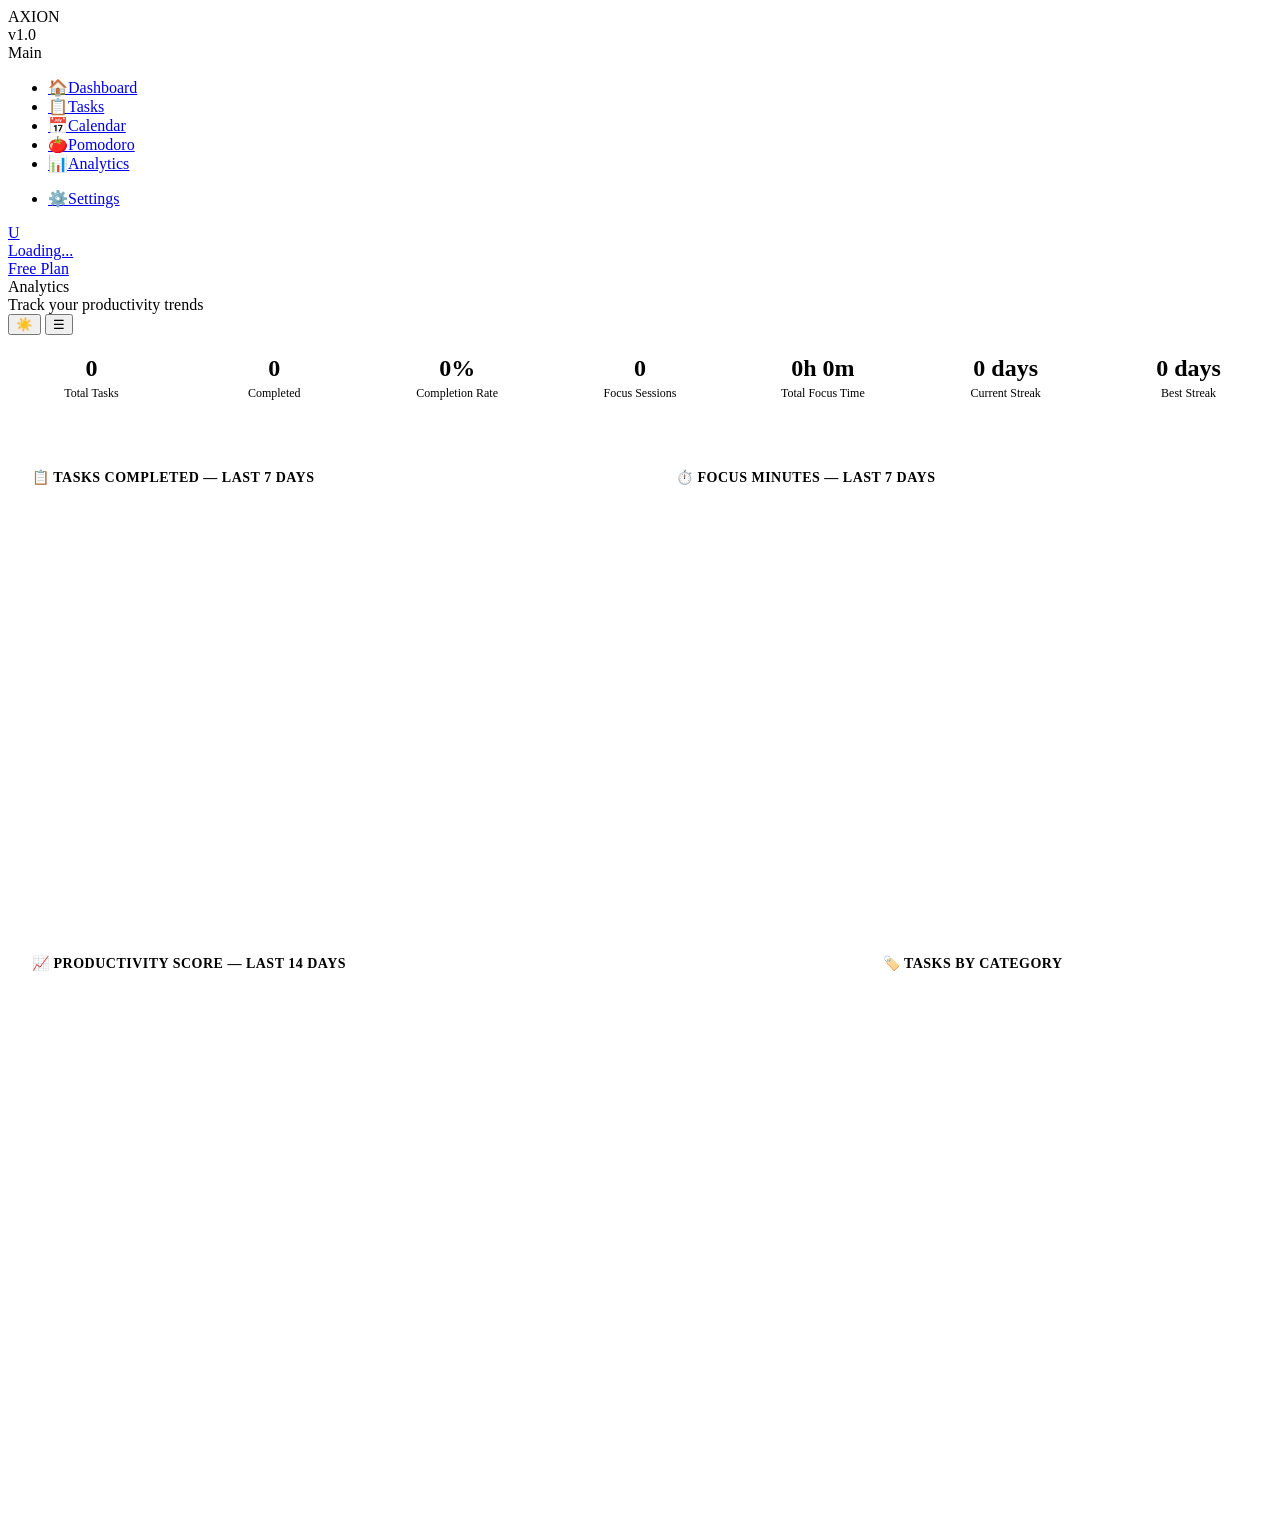
==== analytics.html @ 5f3f61e9 "Add files via upload" ====
<!DOCTYPE html>
<html lang="en">
<head>
<meta charset="UTF-8"><meta name="viewport" content="width=device-width, initial-scale=1.0">
<title>Analytics — AXION</title>
<link rel="manifest" href="manifest.json">
<link rel="stylesheet" href="css/style.css">
<link rel="stylesheet" href="css/dashboard.css">
<style>
.chart-container{background:var(--bg-card);border:1px solid var(--border);border-radius:var(--radius);padding:1.5rem}
.chart-title{font-size:0.875rem;font-weight:700;text-transform:uppercase;letter-spacing:0.5px;color:var(--text-secondary);margin-bottom:1rem}
canvas{display:block;width:100%!important}
.analytics-stats{display:grid;grid-template-columns:repeat(auto-fit,minmax(150px,1fr));gap:1rem;margin-bottom:1.5rem}
.analytics-stat{background:var(--bg-card);border:1px solid var(--border);border-radius:var(--radius);padding:1.25rem;text-align:center}
.analytics-stat-val{font-size:1.5rem;font-weight:900;color:var(--accent);margin-bottom:0.25rem}
.analytics-stat-label{font-size:0.75rem;color:var(--text-muted)}
</style>
</head>
<body>
<div class="app-layout" id="analyticsPage">
  <aside class="sidebar">
    <div class="sidebar-header"><div class="sidebar-logo">AXION</div><span class="sidebar-version">v1.0</span></div>
    <div class="sidebar-section">
      <div class="sidebar-section-label">Main</div>
      <ul class="sidebar-nav">
        <li><a href="dashboard.html" class="sidebar-link"><span class="sidebar-icon">🏠</span>Dashboard</a></li>
        <li><a href="tasks.html" class="sidebar-link"><span class="sidebar-icon">📋</span>Tasks</a></li>
        <li><a href="calendar.html" class="sidebar-link"><span class="sidebar-icon">📅</span>Calendar</a></li>
        <li><a href="pomodoro.html" class="sidebar-link"><span class="sidebar-icon">🍅</span>Pomodoro</a></li>
        <li><a href="analytics.html" class="sidebar-link active"><span class="sidebar-icon">📊</span>Analytics</a></li>
      </ul>
    </div>
    <div class="sidebar-section">
      <ul class="sidebar-nav">
        <li><a href="settings.html" class="sidebar-link"><span class="sidebar-icon">⚙️</span>Settings</a></li>
      </ul>
    </div>
    <div class="sidebar-footer">
      <a href="settings.html" class="user-card">
        <div class="user-avatar">U</div>
        <div><div class="user-name">Loading...</div><div class="user-plan">Free Plan</div></div>
      </a>
    </div>
  </aside>

  <main class="main-content">
    <div class="topbar">
      <div><div class="page-title">Analytics</div><div class="page-subtitle">Track your productivity trends</div></div>
      <div class="topbar-right">
        <button id="themeToggle" class="topbar-btn topbar-theme">☀️</button>
        <button id="mobileMenuBtn" class="mobile-menu-btn">☰</button>
      </div>
    </div>

    <!-- Overview Stats -->
    <div class="analytics-stats">
      <div class="analytics-stat"><div class="analytics-stat-val" id="statTotalTasks">0</div><div class="analytics-stat-label">Total Tasks</div></div>
      <div class="analytics-stat"><div class="analytics-stat-val" id="statCompletedTasks">0</div><div class="analytics-stat-label">Completed</div></div>
      <div class="analytics-stat"><div class="analytics-stat-val" id="statCompletionRate">0%</div><div class="analytics-stat-label">Completion Rate</div></div>
      <div class="analytics-stat"><div class="analytics-stat-val" id="statFocusSessions">0</div><div class="analytics-stat-label">Focus Sessions</div></div>
      <div class="analytics-stat"><div class="analytics-stat-val" id="statFocusTime">0h 0m</div><div class="analytics-stat-label">Total Focus Time</div></div>
      <div class="analytics-stat"><div class="analytics-stat-val" id="statCurrentStreak">0 days</div><div class="analytics-stat-label">Current Streak</div></div>
      <div class="analytics-stat"><div class="analytics-stat-val" id="statBestStreak">0 days</div><div class="analytics-stat-label">Best Streak</div></div>
    </div>

    <!-- Charts Grid -->
    <div style="display:grid;grid-template-columns:1fr 1fr;gap:1.5rem;margin-bottom:1.5rem">
      <div class="chart-container">
        <div class="chart-title">📋 Tasks Completed — Last 7 Days</div>
        <canvas id="tasksChart" height="200"></canvas>
      </div>
      <div class="chart-container">
        <div class="chart-title">⏱️ Focus Minutes — Last 7 Days</div>
        <canvas id="weeklyChart" height="200"></canvas>
      </div>
    </div>

    <div style="display:grid;grid-template-columns:2fr 1fr;gap:1.5rem">
      <div class="chart-container">
        <div class="chart-title">📈 Productivity Score — Last 14 Days</div>
        <canvas id="productivityChart" height="200"></canvas>
      </div>
      <div class="chart-container">
        <div class="chart-title">🏷️ Tasks by Category</div>
        <canvas id="categoryChart" height="200"></canvas>
      </div>
    </div>
  </main>
</div>

<div id="toast-container"></div>
<script src="js/app.js"></script>
<script src="js/analytics.js"></script>
</body>
</html>
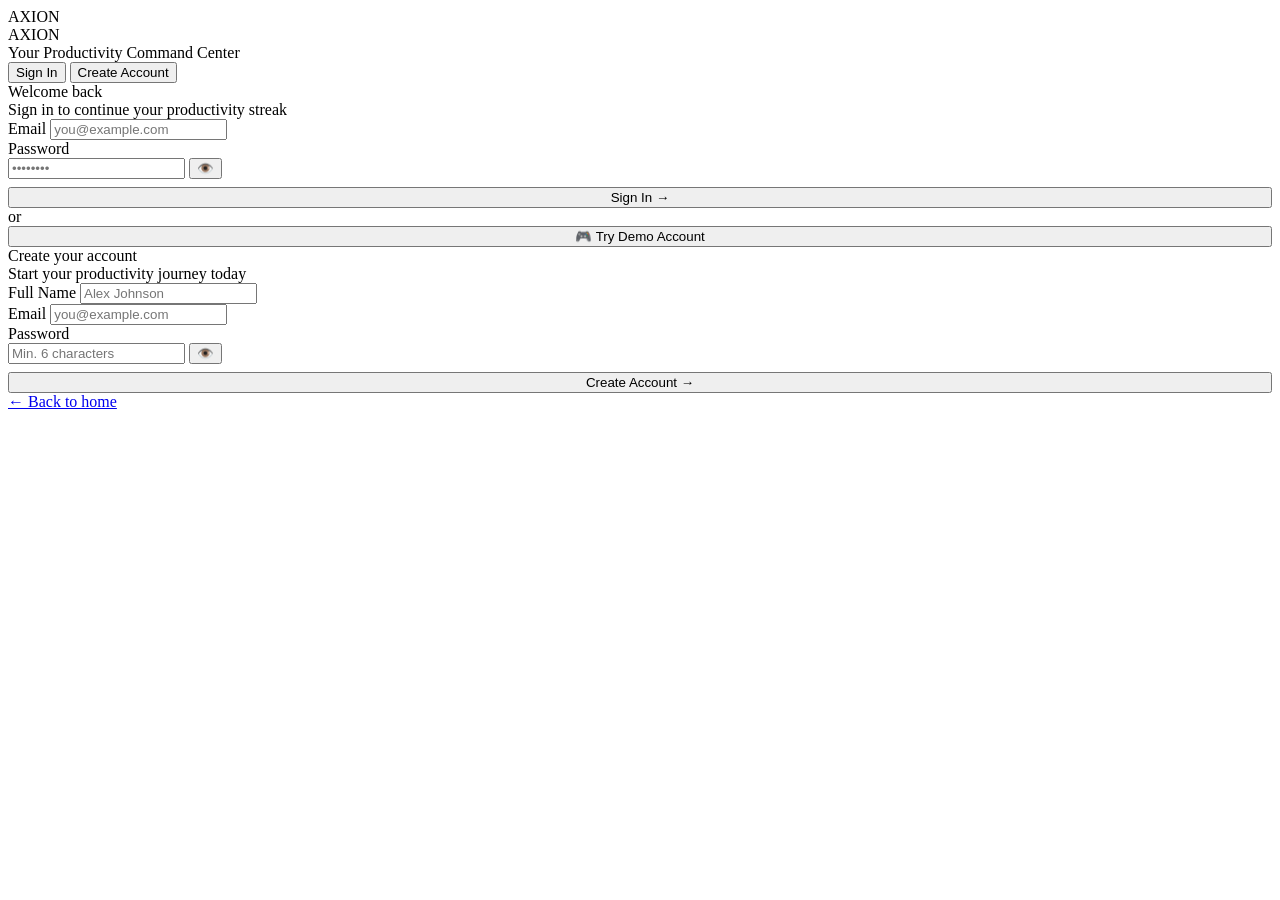
==== commit d5e0ec2f: "Update analytics.html" ====
--- a/analytics.html
+++ b/analytics.html
@@ -4,8 +4,8 @@
 <meta charset="UTF-8"><meta name="viewport" content="width=device-width, initial-scale=1.0">
 <title>Analytics — AXION</title>
 <link rel="manifest" href="manifest.json">
-<link rel="stylesheet" href="css/style.css">
-<link rel="stylesheet" href="css/dashboard.css">
+<link rel="stylesheet" href="style.css">
+<link rel="stylesheet" href="dashboard.css">
 <style>
 .chart-container{background:var(--bg-card);border:1px solid var(--border);border-radius:var(--radius);padding:1.5rem}
 .chart-title{font-size:0.875rem;font-weight:700;text-transform:uppercase;letter-spacing:0.5px;color:var(--text-secondary);margin-bottom:1rem}
@@ -89,7 +89,7 @@
 </div>
 
 <div id="toast-container"></div>
-<script src="js/app.js"></script>
-<script src="js/analytics.js"></script>
+<script src="app.js"></script>
+<script src="analytics.js"></script>
 </body>
 </html>
--- a/style.css
+++ b/style.css
@@ -0,0 +1,459 @@
+/* ===== AXION GLOBAL STYLES ===== */
+@import url('https://fonts.googleapis.com/css2?family=Inter:wght@300;400;500;600;700;800;900&display=swap');
+
+:root {
+  --bg-primary: #0a0a0f;
+  --bg-secondary: #111118;
+  --bg-card: rgba(255,255,255,0.04);
+  --bg-card-hover: rgba(255,255,255,0.07);
+  --border: rgba(255,255,255,0.08);
+  --border-glow: rgba(108,99,255,0.4);
+  --accent: #6c63ff;
+  --accent-2: #ff6584;
+  --accent-3: #43e97b;
+  --text-primary: #f0f0ff;
+  --text-secondary: #888899;
+  --text-muted: #555566;
+  --glass: rgba(255,255,255,0.05);
+  --glass-border: rgba(255,255,255,0.1);
+  --shadow: 0 8px 32px rgba(0,0,0,0.4);
+  --shadow-glow: 0 0 40px rgba(108,99,255,0.2);
+  --radius: 16px;
+  --radius-sm: 8px;
+  --transition: all 0.3s cubic-bezier(0.4,0,0.2,1);
+}
+
+[data-theme="light"] {
+  --bg-primary: #f0f0fa;
+  --bg-secondary: #e8e8f5;
+  --bg-card: rgba(255,255,255,0.7);
+  --bg-card-hover: rgba(255,255,255,0.9);
+  --border: rgba(0,0,0,0.08);
+  --text-primary: #1a1a2e;
+  --text-secondary: #555577;
+  --text-muted: #888899;
+  --glass: rgba(255,255,255,0.6);
+  --glass-border: rgba(0,0,0,0.1);
+  --shadow: 0 8px 32px rgba(0,0,0,0.1);
+}
+
+* { margin:0; padding:0; box-sizing:border-box; }
+html { scroll-behavior: smooth; }
+
+body {
+  font-family: 'Inter', -apple-system, sans-serif;
+  background: var(--bg-primary);
+  color: var(--text-primary);
+  min-height: 100vh;
+  overflow-x: hidden;
+  line-height: 1.6;
+}
+
+/* ===== SPLASH SCREEN ===== */
+#splash {
+  position: fixed; inset: 0;
+  background: #0a0a0f;
+  display: flex; align-items: center; justify-content: center;
+  z-index: 9999;
+  transition: opacity 0.8s ease, visibility 0.8s ease;
+}
+#splash.hidden { opacity: 0; visibility: hidden; }
+.splash-logo {
+  font-size: 5rem;
+  font-weight: 900;
+  letter-spacing: -4px;
+  background: linear-gradient(135deg, #6c63ff, #ff6584, #43e97b);
+  -webkit-background-clip: text;
+  -webkit-text-fill-color: transparent;
+  background-clip: text;
+  animation: splashPulse 0.6s ease forwards;
+}
+@keyframes splashPulse {
+  0% { transform: scale(0.5); opacity: 0; }
+  60% { transform: scale(1.1); }
+  100% { transform: scale(1); opacity: 1; }
+}
+
+/* ===== LANDING NAV ===== */
+.nav {
+  position: fixed; top: 0; left: 0; right: 0;
+  padding: 1rem 4rem;
+  display: flex; align-items: center; justify-content: space-between;
+  background: rgba(10,10,15,0.8);
+  backdrop-filter: blur(20px);
+  border-bottom: 1px solid var(--border);
+  z-index: 100;
+  transition: var(--transition);
+}
+.nav-logo {
+  font-size: 1.5rem; font-weight: 900;
+  background: linear-gradient(135deg, #6c63ff, #ff6584);
+  -webkit-background-clip: text; -webkit-text-fill-color: transparent; background-clip: text;
+  letter-spacing: -1px;
+}
+.nav-links { display: flex; gap: 2rem; list-style: none; }
+.nav-links a {
+  color: var(--text-secondary); text-decoration: none; font-size: 0.9rem; font-weight: 500;
+  transition: var(--transition);
+}
+.nav-links a:hover { color: var(--accent); }
+.nav-cta { display: flex; gap: 1rem; align-items: center; }
+
+/* ===== BUTTONS ===== */
+.btn {
+  padding: 0.6rem 1.4rem;
+  border-radius: var(--radius-sm);
+  font-family: 'Inter', sans-serif;
+  font-size: 0.9rem; font-weight: 600;
+  cursor: pointer; border: none;
+  transition: var(--transition);
+  text-decoration: none; display: inline-flex; align-items: center; gap: 0.5rem;
+}
+.btn-ghost {
+  background: transparent;
+  color: var(--text-secondary);
+  border: 1px solid var(--border);
+}
+.btn-ghost:hover { border-color: var(--accent); color: var(--accent); }
+.btn-primary {
+  background: linear-gradient(135deg, #6c63ff, #8b83ff);
+  color: white;
+  box-shadow: 0 4px 20px rgba(108,99,255,0.4);
+}
+.btn-primary:hover {
+  transform: translateY(-2px);
+  box-shadow: 0 8px 30px rgba(108,99,255,0.6);
+}
+.btn-danger {
+  background: linear-gradient(135deg, #ff4757, #ff6b7a);
+  color: white;
+}
+.btn-success {
+  background: linear-gradient(135deg, #43e97b, #38d9a9);
+  color: #0a1a0a;
+}
+.btn-sm { padding: 0.4rem 0.9rem; font-size: 0.8rem; }
+.btn-lg { padding: 0.9rem 2rem; font-size: 1rem; border-radius: var(--radius); }
+.btn-icon { padding: 0.5rem; border-radius: var(--radius-sm); background: var(--bg-card); border: 1px solid var(--border); color: var(--text-secondary); }
+.btn-icon:hover { color: var(--accent); border-color: var(--accent); }
+
+/* ===== HERO ===== */
+.hero {
+  min-height: 100vh;
+  display: flex; align-items: center; justify-content: center;
+  text-align: center;
+  padding: 8rem 2rem 4rem;
+  position: relative; overflow: hidden;
+}
+.hero-bg {
+  position: absolute; inset: 0;
+  background: radial-gradient(ellipse 80% 60% at 50% 20%, rgba(108,99,255,0.15) 0%, transparent 70%),
+              radial-gradient(ellipse 50% 40% at 80% 80%, rgba(255,101,132,0.1) 0%, transparent 60%);
+}
+.hero-grid {
+  position: absolute; inset: 0;
+  background-image: linear-gradient(rgba(108,99,255,0.05) 1px, transparent 1px),
+                    linear-gradient(90deg, rgba(108,99,255,0.05) 1px, transparent 1px);
+  background-size: 60px 60px;
+}
+.hero-content { position: relative; max-width: 900px; }
+.hero-badge {
+  display: inline-flex; align-items: center; gap: 0.5rem;
+  background: rgba(108,99,255,0.1); border: 1px solid rgba(108,99,255,0.3);
+  padding: 0.4rem 1rem; border-radius: 100px;
+  font-size: 0.8rem; font-weight: 600; color: var(--accent);
+  margin-bottom: 2rem;
+  animation: fadeInUp 0.6s ease 0.2s both;
+}
+.hero-badge span { width: 6px; height: 6px; background: var(--accent); border-radius: 50%; animation: blink 1.5s infinite; }
+@keyframes blink { 0%,100%{opacity:1} 50%{opacity:0.3} }
+.hero-title {
+  font-size: clamp(3rem, 8vw, 6rem);
+  font-weight: 900;
+  letter-spacing: -3px;
+  line-height: 1;
+  margin-bottom: 1.5rem;
+  animation: fadeInUp 0.6s ease 0.3s both;
+}
+.gradient-text {
+  background: linear-gradient(135deg, #6c63ff 0%, #ff6584 50%, #43e97b 100%);
+  -webkit-background-clip: text; -webkit-text-fill-color: transparent; background-clip: text;
+}
+.hero-sub {
+  font-size: 1.2rem; color: var(--text-secondary); max-width: 600px; margin: 0 auto 2.5rem;
+  animation: fadeInUp 0.6s ease 0.4s both;
+}
+.hero-actions {
+  display: flex; gap: 1rem; justify-content: center; flex-wrap: wrap;
+  animation: fadeInUp 0.6s ease 0.5s both;
+}
+.hero-stats {
+  display: flex; gap: 3rem; justify-content: center; margin-top: 4rem;
+  animation: fadeInUp 0.6s ease 0.6s both;
+}
+.stat { text-align: center; }
+.stat-num { font-size: 2rem; font-weight: 800; color: var(--accent); }
+.stat-label { font-size: 0.8rem; color: var(--text-muted); }
+
+/* ===== FLOATING CARDS ===== */
+.floating-cards {
+  position: relative; display: flex; justify-content: center; gap: 2rem;
+  padding: 4rem 2rem; perspective: 1000px;
+}
+.f-card {
+  background: var(--bg-card);
+  border: 1px solid var(--border);
+  border-radius: var(--radius);
+  padding: 1.5rem;
+  backdrop-filter: blur(10px);
+  box-shadow: var(--shadow);
+  transition: var(--transition);
+  animation: float 4s ease-in-out infinite;
+}
+.f-card:nth-child(2) { animation-delay: 1.3s; }
+.f-card:nth-child(3) { animation-delay: 2.6s; }
+.f-card:hover { transform: translateY(-8px) scale(1.02); border-color: var(--border-glow); box-shadow: var(--shadow-glow); }
+@keyframes float { 0%,100%{transform:translateY(0)} 50%{transform:translateY(-12px)} }
+
+/* ===== SECTIONS ===== */
+.section { padding: 6rem 2rem; max-width: 1200px; margin: 0 auto; }
+.section-tag {
+  font-size: 0.75rem; font-weight: 700; letter-spacing: 2px; text-transform: uppercase;
+  color: var(--accent); margin-bottom: 0.8rem;
+}
+.section-title { font-size: clamp(2rem, 4vw, 3rem); font-weight: 800; letter-spacing: -1px; margin-bottom: 1rem; }
+.section-sub { font-size: 1.1rem; color: var(--text-secondary); max-width: 500px; }
+
+/* ===== FEATURES GRID ===== */
+.features-grid {
+  display: grid; grid-template-columns: repeat(auto-fit, minmax(280px, 1fr));
+  gap: 1.5rem; margin-top: 3rem;
+}
+.feature-card {
+  background: var(--bg-card);
+  border: 1px solid var(--border);
+  border-radius: var(--radius);
+  padding: 2rem;
+  transition: var(--transition);
+  position: relative; overflow: hidden;
+}
+.feature-card::before {
+  content: '';
+  position: absolute; inset: 0;
+  background: linear-gradient(135deg, rgba(108,99,255,0.05), transparent);
+  opacity: 0; transition: var(--transition);
+}
+.feature-card:hover { border-color: var(--border-glow); transform: translateY(-4px); box-shadow: var(--shadow-glow); }
+.feature-card:hover::before { opacity: 1; }
+.feature-icon {
+  width: 48px; height: 48px; border-radius: var(--radius-sm);
+  background: linear-gradient(135deg, rgba(108,99,255,0.2), rgba(108,99,255,0.1));
+  border: 1px solid rgba(108,99,255,0.3);
+  display: flex; align-items: center; justify-content: center;
+  font-size: 1.3rem; margin-bottom: 1rem;
+}
+.feature-title { font-size: 1rem; font-weight: 700; margin-bottom: 0.5rem; }
+.feature-desc { font-size: 0.875rem; color: var(--text-secondary); line-height: 1.6; }
+
+/* ===== SCROLL REVEAL ===== */
+.reveal { opacity: 0; transform: translateY(30px); transition: opacity 0.7s ease, transform 0.7s ease; }
+.reveal.visible { opacity: 1; transform: translateY(0); }
+
+/* ===== FOOTER ===== */
+footer {
+  border-top: 1px solid var(--border);
+  padding: 3rem 4rem;
+  display: flex; align-items: center; justify-content: space-between;
+  color: var(--text-muted); font-size: 0.85rem;
+}
+
+/* ===== TOAST NOTIFICATIONS ===== */
+#toast-container {
+  position: fixed; bottom: 2rem; right: 2rem;
+  display: flex; flex-direction: column; gap: 0.75rem;
+  z-index: 9998;
+}
+.toast {
+  display: flex; align-items: center; gap: 0.75rem;
+  background: rgba(20,20,30,0.95);
+  border: 1px solid var(--border);
+  border-radius: var(--radius);
+  padding: 1rem 1.25rem;
+  min-width: 280px; max-width: 380px;
+  backdrop-filter: blur(20px);
+  box-shadow: var(--shadow);
+  animation: toastIn 0.4s cubic-bezier(0.34,1.56,0.64,1) forwards;
+  transition: all 0.3s ease;
+}
+.toast.hiding { opacity: 0; transform: translateX(100px); }
+.toast-icon { font-size: 1.2rem; flex-shrink: 0; }
+.toast-msg { font-size: 0.875rem; font-weight: 500; }
+.toast.success { border-left: 3px solid #43e97b; }
+.toast.error { border-left: 3px solid #ff4757; }
+.toast.info { border-left: 3px solid #6c63ff; }
+.toast.warning { border-left: 3px solid #ffa502; }
+@keyframes toastIn { from { opacity:0; transform: translateX(100px) scale(0.9); } to { opacity:1; transform: translateX(0) scale(1); } }
+
+/* ===== ANIMATIONS ===== */
+@keyframes fadeInUp { from { opacity:0; transform: translateY(20px); } to { opacity:1; transform: translateY(0); } }
+@keyframes fadeIn { from { opacity:0; } to { opacity:1; } }
+@keyframes slideIn { from { transform: translateX(-20px); opacity:0; } to { transform: translateX(0); opacity:1; } }
+@keyframes pulse { 0%,100%{opacity:1} 50%{opacity:0.5} }
+@keyframes spin { to { transform: rotate(360deg); } }
+@keyframes shimmer {
+  0%{background-position: -200% 0}
+  100%{background-position: 200% 0}
+}
+
+/* ===== MODAL ===== */
+.modal-overlay {
+  position: fixed; inset: 0;
+  background: rgba(0,0,0,0.7);
+  backdrop-filter: blur(8px);
+  display: flex; align-items: center; justify-content: center;
+  z-index: 1000;
+  opacity: 0; visibility: hidden; transition: var(--transition);
+}
+.modal-overlay.open { opacity: 1; visibility: visible; }
+.modal {
+  background: var(--bg-secondary);
+  border: 1px solid var(--border);
+  border-radius: var(--radius);
+  padding: 2rem;
+  min-width: 400px; max-width: 600px; width: 90%;
+  transform: scale(0.9); transition: var(--transition);
+  box-shadow: var(--shadow);
+}
+.modal-overlay.open .modal { transform: scale(1); }
+.modal-header {
+  display: flex; align-items: center; justify-content: space-between;
+  margin-bottom: 1.5rem;
+}
+.modal-title { font-size: 1.2rem; font-weight: 700; }
+.modal-close { background: none; border: none; color: var(--text-muted); cursor: pointer; font-size: 1.2rem; padding: 0.25rem; }
+.modal-close:hover { color: var(--text-primary); }
+
+/* ===== FORMS ===== */
+.form-group { margin-bottom: 1.2rem; }
+.form-label { display: block; font-size: 0.8rem; font-weight: 600; color: var(--text-secondary); margin-bottom: 0.5rem; letter-spacing: 0.5px; }
+.form-input, .form-select, .form-textarea {
+  width: 100%;
+  padding: 0.75rem 1rem;
+  background: rgba(255,255,255,0.04);
+  border: 1px solid var(--border);
+  border-radius: var(--radius-sm);
+  color: var(--text-primary);
+  font-family: 'Inter', sans-serif;
+  font-size: 0.9rem;
+  transition: var(--transition);
+  outline: none;
+}
+.form-input:focus, .form-select:focus, .form-textarea:focus {
+  border-color: var(--accent);
+  box-shadow: 0 0 0 3px rgba(108,99,255,0.15);
+}
+.form-textarea { resize: vertical; min-height: 80px; }
+.form-select { cursor: pointer; }
+.form-select option { background: #1a1a2e; }
+
+/* ===== PROGRESS ===== */
+.progress-bar {
+  height: 4px; background: var(--border);
+  border-radius: 100px; overflow: hidden;
+}
+.progress-fill {
+  height: 100%;
+  background: linear-gradient(90deg, var(--accent), #ff6584);
+  border-radius: 100px;
+  transition: width 0.6s cubic-bezier(0.4,0,0.2,1);
+}
+
+/* ===== BADGES ===== */
+.badge {
+  display: inline-flex; align-items: center;
+  padding: 0.2rem 0.6rem;
+  border-radius: 100px;
+  font-size: 0.75rem; font-weight: 600;
+}
+.badge-purple { background: rgba(108,99,255,0.2); color: #8b83ff; }
+.badge-red { background: rgba(255,71,87,0.2); color: #ff6b7a; }
+.badge-green { background: rgba(67,233,123,0.2); color: #43e97b; }
+.badge-yellow { background: rgba(255,165,2,0.2); color: #ffa502; }
+.badge-blue { background: rgba(30,167,253,0.2); color: #1ea7fd; }
+
+/* ===== SCROLLBAR ===== */
+::-webkit-scrollbar { width: 6px; }
+::-webkit-scrollbar-track { background: transparent; }
+::-webkit-scrollbar-thumb { background: var(--border); border-radius: 100px; }
+::-webkit-scrollbar-thumb:hover { background: var(--accent); }
+
+/* ===== ONBOARDING ===== */
+#onboarding {
+  position: fixed; inset: 0;
+  background: rgba(0,0,0,0.9);
+  backdrop-filter: blur(20px);
+  display: flex; align-items: center; justify-content: center;
+  z-index: 9997;
+  opacity: 0; visibility: hidden; transition: var(--transition);
+}
+#onboarding.open { opacity: 1; visibility: visible; }
+.onboarding-box {
+  background: var(--bg-secondary);
+  border: 1px solid var(--border);
+  border-radius: 24px;
+  padding: 3rem;
+  max-width: 500px; width: 90%;
+  text-align: center;
+}
+.onboarding-step { display: none; }
+.onboarding-step.active { display: block; animation: fadeInUp 0.4s ease both; }
+.onboarding-emoji { font-size: 3rem; margin-bottom: 1rem; }
+.onboarding-title { font-size: 1.5rem; font-weight: 800; margin-bottom: 0.75rem; }
+.onboarding-desc { color: var(--text-secondary); margin-bottom: 2rem; }
+.onboarding-dots { display: flex; gap: 0.5rem; justify-content: center; margin-bottom: 2rem; }
+.onboarding-dot {
+  width: 8px; height: 8px; border-radius: 50%;
+  background: var(--border); transition: var(--transition);
+}
+.onboarding-dot.active { background: var(--accent); width: 24px; border-radius: 4px; }
+
+/* ===== PRICING ===== */
+.pricing-grid {
+  display: grid; grid-template-columns: repeat(auto-fit, minmax(280px, 1fr));
+  gap: 1.5rem; margin-top: 3rem;
+}
+.pricing-card {
+  background: var(--bg-card);
+  border: 1px solid var(--border);
+  border-radius: var(--radius);
+  padding: 2.5rem;
+  transition: var(--transition); position: relative;
+}
+.pricing-card.featured {
+  border-color: var(--accent);
+  box-shadow: 0 0 40px rgba(108,99,255,0.2);
+}
+.pricing-card.featured::before {
+  content: 'POPULAR';
+  position: absolute; top: -12px; left: 50%; transform: translateX(-50%);
+  background: var(--accent); color: white;
+  padding: 0.2rem 0.8rem; border-radius: 100px;
+  font-size: 0.7rem; font-weight: 700; letter-spacing: 1px;
+}
+.pricing-plan { font-size: 0.8rem; font-weight: 700; color: var(--text-muted); letter-spacing: 1px; text-transform: uppercase; }
+.pricing-price { font-size: 3rem; font-weight: 900; margin: 0.5rem 0; letter-spacing: -2px; }
+.pricing-price span { font-size: 1rem; font-weight: 400; color: var(--text-secondary); }
+.pricing-desc { color: var(--text-secondary); font-size: 0.875rem; margin-bottom: 2rem; }
+.pricing-features { list-style: none; margin-bottom: 2rem; }
+.pricing-features li { padding: 0.5rem 0; font-size: 0.875rem; color: var(--text-secondary); display: flex; gap: 0.5rem; align-items: center; border-bottom: 1px solid var(--border); }
+.pricing-features li:last-child { border: none; }
+.pricing-features li::before { content: '✓'; color: var(--accent-3); font-weight: 700; }
+
+/* RESPONSIVE */
+@media (max-width: 768px) {
+  .nav { padding: 1rem 1.5rem; }
+  .nav-links { display: none; }
+  .hero-stats { gap: 1.5rem; }
+  .floating-cards { flex-direction: column; align-items: center; }
+  footer { flex-direction: column; gap: 1rem; text-align: center; }
+}
--- a/dashboard.css
+++ b/dashboard.css
@@ -0,0 +1,257 @@
+/* ===== DASHBOARD LAYOUT ===== */
+.app-layout {
+  display: flex; min-height: 100vh;
+}
+
+/* ===== SIDEBAR ===== */
+.sidebar {
+  width: 260px; flex-shrink: 0;
+  background: var(--bg-secondary);
+  border-right: 1px solid var(--border);
+  display: flex; flex-direction: column;
+  position: fixed; top: 0; left: 0; bottom: 0;
+  z-index: 50; transition: transform 0.3s ease;
+  overflow-y: auto;
+}
+.sidebar-header {
+  padding: 1.5rem;
+  border-bottom: 1px solid var(--border);
+  display: flex; align-items: center; justify-content: space-between;
+}
+.sidebar-logo {
+  font-size: 1.3rem; font-weight: 900;
+  background: linear-gradient(135deg, #6c63ff, #ff6584);
+  -webkit-background-clip: text; -webkit-text-fill-color: transparent; background-clip: text;
+}
+.sidebar-version { font-size: 0.7rem; color: var(--text-muted); background: var(--bg-card); padding: 0.2rem 0.5rem; border-radius: 4px; }
+
+.sidebar-section { padding: 1rem; }
+.sidebar-section-label {
+  font-size: 0.65rem; font-weight: 700; text-transform: uppercase; letter-spacing: 1.5px;
+  color: var(--text-muted); padding: 0.5rem 0.5rem; margin-bottom: 0.25rem;
+}
+.sidebar-nav { list-style: none; }
+.sidebar-nav li { margin-bottom: 2px; }
+.sidebar-link {
+  display: flex; align-items: center; gap: 0.75rem;
+  padding: 0.7rem 0.75rem;
+  border-radius: var(--radius-sm);
+  text-decoration: none;
+  color: var(--text-secondary);
+  font-size: 0.875rem; font-weight: 500;
+  transition: var(--transition);
+  position: relative;
+}
+.sidebar-link:hover { background: var(--bg-card); color: var(--text-primary); }
+.sidebar-link.active {
+  background: rgba(108,99,255,0.12);
+  color: var(--accent);
+}
+.sidebar-link.active::before {
+  content: '';
+  position: absolute; left: 0; top: 20%; bottom: 20%;
+  width: 3px; background: var(--accent); border-radius: 0 2px 2px 0;
+}
+.sidebar-icon { font-size: 1rem; width: 20px; text-align: center; }
+.sidebar-badge {
+  margin-left: auto;
+  background: var(--accent); color: white;
+  font-size: 0.65rem; font-weight: 700;
+  padding: 0.1rem 0.4rem; border-radius: 100px;
+  min-width: 18px; text-align: center;
+}
+
+.sidebar-footer {
+  margin-top: auto; padding: 1rem;
+  border-top: 1px solid var(--border);
+}
+.user-card {
+  display: flex; align-items: center; gap: 0.75rem;
+  padding: 0.75rem;
+  border-radius: var(--radius-sm);
+  cursor: pointer; transition: var(--transition);
+  text-decoration: none; color: var(--text-primary);
+}
+.user-card:hover { background: var(--bg-card); }
+.user-avatar {
+  width: 36px; height: 36px; border-radius: 50%;
+  background: linear-gradient(135deg, #6c63ff, #ff6584);
+  display: flex; align-items: center; justify-content: center;
+  font-size: 0.875rem; font-weight: 700; color: white;
+  overflow: hidden; flex-shrink: 0;
+}
+.user-avatar img { width: 100%; height: 100%; object-fit: cover; }
+.user-name { font-size: 0.875rem; font-weight: 600; }
+.user-plan { font-size: 0.7rem; color: var(--accent); font-weight: 600; }
+
+/* ===== MAIN CONTENT ===== */
+.main-content {
+  margin-left: 260px;
+  flex: 1; padding: 2rem;
+  min-height: 100vh;
+}
+
+/* ===== TOP BAR ===== */
+.topbar {
+  display: flex; align-items: center; justify-content: space-between;
+  margin-bottom: 2rem;
+}
+.topbar-left { }
+.page-title { font-size: 1.5rem; font-weight: 800; letter-spacing: -0.5px; }
+.page-subtitle { font-size: 0.875rem; color: var(--text-secondary); margin-top: 0.2rem; }
+.topbar-right { display: flex; align-items: center; gap: 0.75rem; }
+.topbar-btn {
+  background: var(--bg-card); border: 1px solid var(--border);
+  color: var(--text-secondary); padding: 0.5rem 0.75rem;
+  border-radius: var(--radius-sm); cursor: pointer; font-size: 0.875rem;
+  transition: var(--transition); display: flex; align-items: center; gap: 0.5rem;
+  font-family: 'Inter', sans-serif;
+}
+.topbar-btn:hover { border-color: var(--accent); color: var(--accent); }
+.topbar-theme { font-size: 1rem; padding: 0.5rem; }
+
+/* ===== CARDS ===== */
+.card {
+  background: var(--bg-card);
+  border: 1px solid var(--border);
+  border-radius: var(--radius);
+  padding: 1.5rem;
+  transition: var(--transition);
+}
+.card:hover { border-color: rgba(108,99,255,0.2); }
+.card-title {
+  font-size: 0.875rem; font-weight: 700;
+  color: var(--text-secondary); text-transform: uppercase; letter-spacing: 0.5px;
+  margin-bottom: 1rem; display: flex; align-items: center; justify-content: space-between;
+}
+
+/* ===== STAT CARDS ===== */
+.stats-row {
+  display: grid; grid-template-columns: repeat(auto-fit, minmax(200px, 1fr));
+  gap: 1rem; margin-bottom: 1.5rem;
+}
+.stat-card {
+  background: var(--bg-card);
+  border: 1px solid var(--border);
+  border-radius: var(--radius);
+  padding: 1.5rem;
+  transition: var(--transition);
+  position: relative; overflow: hidden;
+}
+.stat-card::after {
+  content: '';
+  position: absolute; bottom: 0; left: 0; right: 0;
+  height: 2px;
+  background: linear-gradient(90deg, var(--accent), transparent);
+  opacity: 0; transition: var(--transition);
+}
+.stat-card:hover { border-color: rgba(108,99,255,0.3); }
+.stat-card:hover::after { opacity: 1; }
+.stat-card-icon { font-size: 1.5rem; margin-bottom: 0.75rem; }
+.stat-card-value { font-size: 2rem; font-weight: 900; letter-spacing: -1px; }
+.stat-card-label { font-size: 0.8rem; color: var(--text-secondary); margin-top: 0.2rem; }
+.stat-card-change { font-size: 0.75rem; font-weight: 600; margin-top: 0.5rem; }
+.stat-card-change.up { color: #43e97b; }
+.stat-card-change.down { color: #ff4757; }
+
+/* ===== DASHBOARD GRID ===== */
+.dashboard-grid {
+  display: grid; grid-template-columns: 2fr 1fr;
+  gap: 1.5rem;
+}
+.dashboard-grid-full { grid-column: 1 / -1; }
+
+/* ===== QUICK ADD ===== */
+.quick-add {
+  display: flex; gap: 0.75rem;
+  background: var(--bg-card); border: 1px solid var(--border);
+  border-radius: var(--radius); padding: 1rem;
+  margin-bottom: 1.5rem; transition: var(--transition);
+}
+.quick-add:focus-within { border-color: var(--accent); box-shadow: 0 0 0 3px rgba(108,99,255,0.1); }
+.quick-add-input {
+  flex: 1; background: none; border: none; outline: none;
+  color: var(--text-primary); font-size: 0.9rem; font-family: 'Inter', sans-serif;
+}
+.quick-add-input::placeholder { color: var(--text-muted); }
+
+/* ===== TASK LIST ===== */
+.task-item {
+  display: flex; align-items: center; gap: 0.75rem;
+  padding: 0.75rem;
+  border-radius: var(--radius-sm);
+  transition: var(--transition);
+  border-bottom: 1px solid var(--border);
+  animation: slideIn 0.3s ease both;
+}
+.task-item:last-child { border-bottom: none; }
+.task-item:hover { background: var(--bg-card-hover); }
+.task-check {
+  width: 20px; height: 20px; border-radius: 6px;
+  border: 2px solid var(--border);
+  cursor: pointer; flex-shrink: 0; transition: var(--transition);
+  display: flex; align-items: center; justify-content: center;
+  font-size: 0.75rem; color: white;
+  background: transparent;
+}
+.task-check:hover { border-color: var(--accent); }
+.task-check.checked { background: var(--accent); border-color: var(--accent); }
+.task-check.checked::after { content: '✓'; }
+.task-text { flex: 1; font-size: 0.875rem; }
+.task-text.done { text-decoration: line-through; color: var(--text-muted); }
+.task-meta { display: flex; gap: 0.5rem; align-items: center; }
+.task-actions { display: none; gap: 0.5rem; }
+.task-item:hover .task-actions { display: flex; }
+.task-action-btn {
+  background: none; border: none; cursor: pointer;
+  color: var(--text-muted); font-size: 0.8rem;
+  padding: 0.2rem; border-radius: 4px; transition: var(--transition);
+}
+.task-action-btn:hover { color: var(--text-primary); background: var(--bg-card); }
+.task-action-btn.del:hover { color: #ff4757; }
+
+/* ===== STREAK ===== */
+.streak-display {
+  display: flex; align-items: center; gap: 1rem;
+  background: linear-gradient(135deg, rgba(255,165,2,0.1), rgba(255,101,132,0.05));
+  border: 1px solid rgba(255,165,2,0.2);
+  border-radius: var(--radius); padding: 1rem 1.5rem;
+  margin-bottom: 1.5rem;
+}
+.streak-fire { font-size: 2rem; animation: bounce 1s ease infinite; }
+@keyframes bounce { 0%,100%{transform:scale(1)} 50%{transform:scale(1.2)} }
+.streak-info { }
+.streak-count { font-size: 1.5rem; font-weight: 900; color: #ffa502; }
+.streak-label { font-size: 0.8rem; color: var(--text-secondary); }
+
+/* ===== EMPTY STATES ===== */
+.empty-state {
+  text-align: center; padding: 3rem 1rem;
+  color: var(--text-muted);
+}
+.empty-state-icon { font-size: 3rem; margin-bottom: 1rem; opacity: 0.5; }
+.empty-state-title { font-size: 1rem; font-weight: 600; color: var(--text-secondary); margin-bottom: 0.5rem; }
+.empty-state-desc { font-size: 0.8rem; }
+
+/* ===== POMODORO MINI ===== */
+.pomodoro-mini {
+  text-align: center;
+}
+.pomodoro-time { font-size: 3rem; font-weight: 900; letter-spacing: -2px; font-variant-numeric: tabular-nums; }
+.pomodoro-phase { font-size: 0.8rem; color: var(--text-secondary); margin-bottom: 1rem; }
+
+/* ===== RESPONSIVE SIDEBAR ===== */
+@media (max-width: 768px) {
+  .sidebar { transform: translateX(-100%); }
+  .sidebar.open { transform: translateX(0); }
+  .main-content { margin-left: 0; padding: 1rem; }
+  .dashboard-grid { grid-template-columns: 1fr; }
+}
+
+.mobile-menu-btn {
+  display: none;
+  background: var(--bg-card); border: 1px solid var(--border);
+  color: var(--text-primary); padding: 0.5rem;
+  border-radius: var(--radius-sm); cursor: pointer; font-size: 1.2rem;
+}
+@media (max-width: 768px) { .mobile-menu-btn { display: flex; } }
